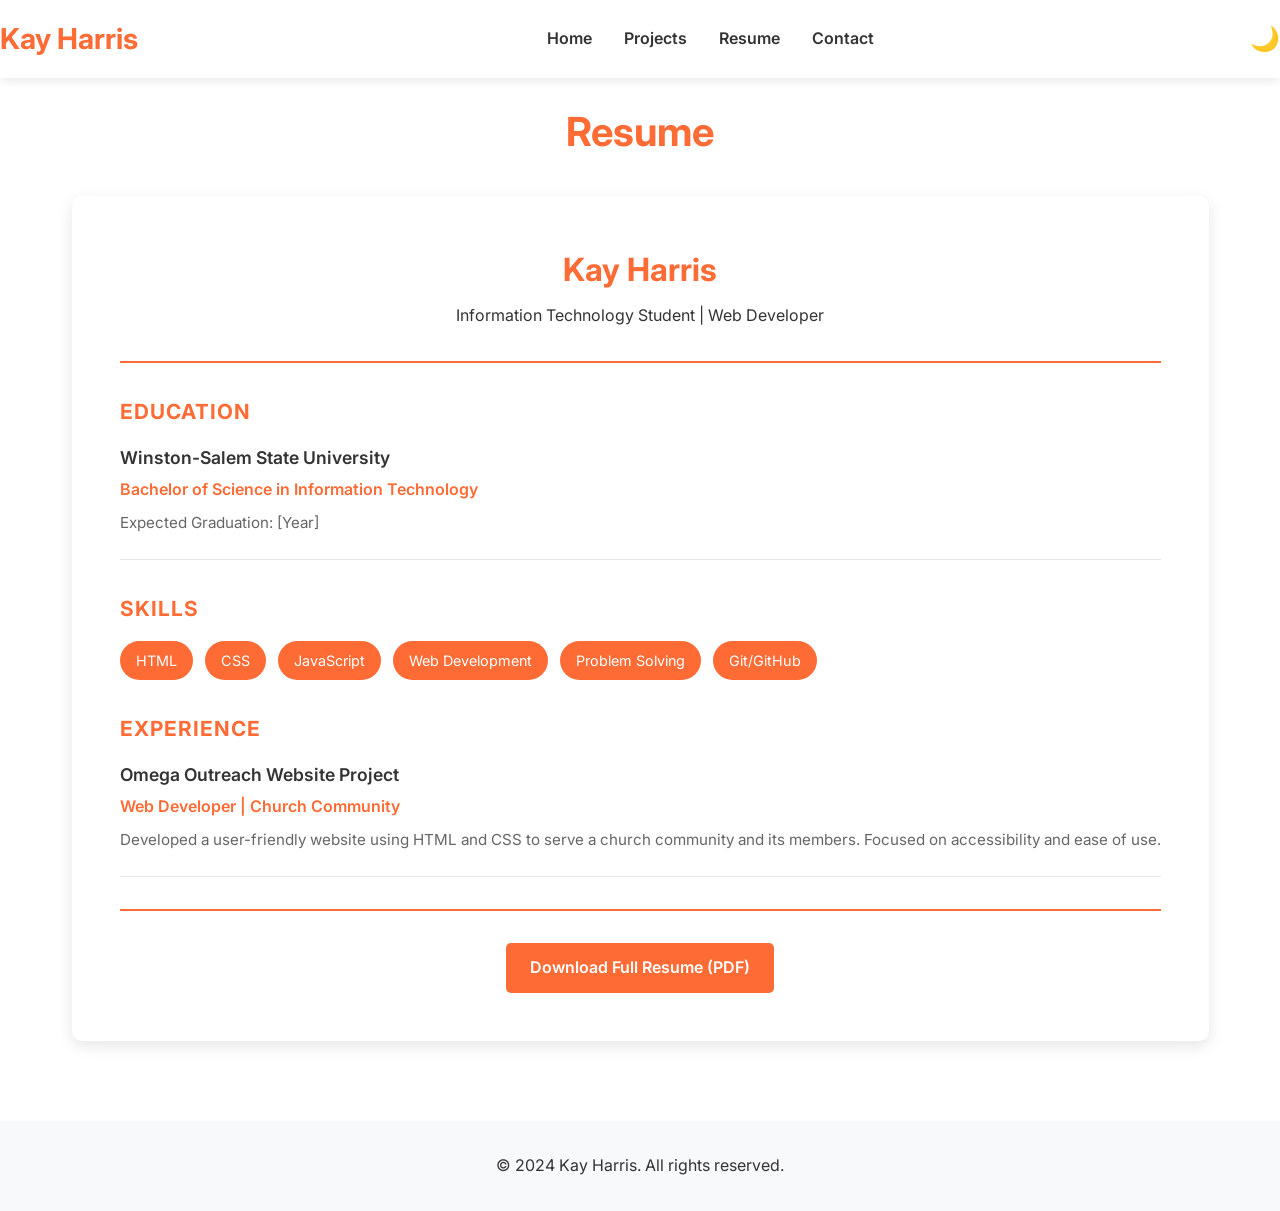
==== resume.html @ 644b4ab5 "Initial portfolio commit: multipage website with hero section, projects, resume, and contact pages" ====
<!DOCTYPE html>
<html lang="en">
<head>
    <meta charset="UTF-8">
    <meta name="viewport" content="width=device-width, initial-scale=1.0">
    <title>Resume - Kay Harris</title>
    <link rel="stylesheet" href="styles.css">
    <link rel="preconnect" href="https://fonts.googleapis.com">
    <link rel="preconnect" href="https://fonts.gstatic.com" crossorigin>
    <link href="https://fonts.googleapis.com/css2?family=Inter:wght@300;400;600;700&display=swap" rel="stylesheet">
</head>
<body>
    <header>
        <nav>
            <div class="nav-container">
                <h1 class="logo">Kay Harris</h1>
                <ul class="nav-links">
                    <li><a href="index.html">Home</a></li>
                    <li><a href="projects.html">Projects</a></li>
                    <li><a href="resume.html">Resume</a></li>
                    <li><a href="contact.html">Contact</a></li>
                </ul>
                <button id="theme-toggle" class="theme-toggle">🌙</button>
            </div>
        </nav>
    </header>

    <main>
        <section class="section">
            <div class="container">
                <h2>Resume</h2>
                
                <div class="resume-container">
                    <div class="resume-header">
                        <h3>Kay Harris</h3>
                        <p>Information Technology Student | Web Developer</p>
                    </div>

                    <div class="resume-section">
                        <h4>Education</h4>
                        <div class="resume-item">
                            <h5>Winston-Salem State University</h5>
                            <p class="resume-meta">Bachelor of Science in Information Technology</p>
                            <p class="resume-details">Expected Graduation: [Year]</p>
                        </div>
                    </div>

                    <div class="resume-section">
                        <h4>Skills</h4>
                        <div class="skills-list">
                            <span class="skill-tag">HTML</span>
                            <span class="skill-tag">CSS</span>
                            <span class="skill-tag">JavaScript</span>
                            <span class="skill-tag">Web Development</span>
                            <span class="skill-tag">Problem Solving</span>
                            <span class="skill-tag">Git/GitHub</span>
                        </div>
                    </div>

                    <div class="resume-section">
                        <h4>Experience</h4>
                        <div class="resume-item">
                            <h5>Omega Outreach Website Project</h5>
                            <p class="resume-meta">Web Developer | Church Community</p>
                            <p class="resume-details">Developed a user-friendly website using HTML and CSS to serve a church community and its members. Focused on accessibility and ease of use.</p>
                        </div>
                    </div>

                    <div class="resume-cta">
                        <a href="/Users/kharris/Downloads/KHarrisResume1025.pdf" download class="btn-primary">Download Full Resume (PDF)</a>
                    </div>
                </div>
            </div>
        </section>
    </main>

    <footer>
        <div class="container">
            <p>&copy; 2024 Kay Harris. All rights reserved.</p>
        </div>
    </footer>

    <script src="script.js"></script>
</body>
</html>
---- styles.css ----
/* CSS Variables for Themes */
:root {
    --primary-color: #FF6B35; /* Rich Orange */
    --bg-color: #ffffff;
    --text-color: #333333;
    --secondary-bg: #f8f9fa;
    --card-bg: #ffffff;
    --shadow: rgba(0, 0, 0, 0.1);
    --transition: all 0.3s ease;
}

[data-theme="dark"] {
    --bg-color: #1a1a1a;
    --text-color: #ffffff;
    --secondary-bg: #2d2d2d;
    --card-bg: #333333;
    --shadow: rgba(255, 255, 255, 0.1);
}

/* Reset and Base Styles */
* {
    margin: 0;
    padding: 0;
    box-sizing: border-box;
}

body {
    font-family: 'Inter', sans-serif;
    line-height: 1.6;
    color: var(--text-color);
    background-color: var(--bg-color);
    transition: var(--transition);
}

.container {
    max-width: 1200px;
    margin: 0 auto;
    padding: 0 20px;
}

/* Header and Navigation */
header {
    position: fixed;
    top: 0;
    width: 100%;
    background-color: var(--bg-color);
    box-shadow: 0 2px 10px var(--shadow);
    z-index: 1000;
    transition: var(--transition);
}

.nav-container {
    display: flex;
    justify-content: space-between;
    align-items: center;
    padding: 1rem 0;
}

.logo {
    font-size: 1.8rem;
    font-weight: 700;
    color: var(--primary-color);
}

.nav-links {
    display: flex;
    list-style: none;
}

.nav-links li {
    margin-left: 2rem;
}

.nav-links a {
    text-decoration: none;
    color: var(--text-color);
    font-weight: 600;
    transition: var(--transition);
}

.nav-links a:hover {
    color: var(--primary-color);
}

.theme-toggle {
    background: none;
    border: none;
    font-size: 1.5rem;
    cursor: pointer;
    transition: var(--transition);
}

/* Sections */
.section {
    padding: 100px 0 80px;
    min-height: 100vh;
    display: flex;
    align-items: center;
}

.section h2 {
    font-size: 2.5rem;
    margin-bottom: 2rem;
    color: var(--primary-color);
    text-align: center;
    animation: fadeInUp 1s ease-out;
}

@keyframes fadeInUp {
    from {
        opacity: 0;
        transform: translateY(30px);
    }
    to {
        opacity: 1;
        transform: translateY(0);
    }
}

/* About Section */
.intro {
    font-size: 1.2rem;
    text-align: center;
    margin-bottom: 3rem;
    animation: fadeInUp 1s ease-out 0.2s both;
}

.about-content {
    display: flex;
    align-items: center;
    gap: 3rem;
    animation: fadeInUp 1s ease-out 0.4s both;
}

.about-text {
    flex: 1;
}

.github-link {
    display: inline-block;
    margin-top: 1rem;
    padding: 0.5rem 1rem;
    background-color: var(--primary-color);
    color: white;
    text-decoration: none;
    border-radius: 5px;
    transition: var(--transition);
}

.github-link:hover {
    background-color: #e55a2b;
    transform: translateY(-2px);
}

.about-image {
    flex: 1;
    text-align: center;
}

.profile-photo {
    width: 220px;
    height: 220px;
    object-fit: cover;
    border-radius: 50%;
    border: 6px solid rgba(255, 107, 53, 0.2);
    box-shadow: 0 20px 40px rgba(0, 0, 0, 0.12);
    animation: bounceIn 1s ease-out 0.6s both;
}

.placeholder-image {
    width: 200px;
    height: 200px;
    background-color: var(--primary-color);
    color: white;
    display: flex;
    align-items: center;
    justify-content: center;
    font-size: 3rem;
    font-weight: 700;
    border-radius: 50%;
    margin: 0 auto;
    animation: bounceIn 1s ease-out 0.6s both;
}

@keyframes bounceIn {
    0% {
        opacity: 0;
        transform: scale(0.3);
    }
    50% {
        opacity: 1;
        transform: scale(1.05);
    }
    70% {
        transform: scale(0.9);
    }
    100% {
        opacity: 1;
        transform: scale(1);
    }
}

/* Projects Section */
.projects-grid {
    display: grid;
    grid-template-columns: repeat(auto-fit, minmax(300px, 1fr));
    gap: 2rem;
    animation: fadeInUp 1s ease-out 0.2s both;
}

.project-card {
    background-color: var(--card-bg);
    padding: 2rem;
    border-radius: 10px;
    box-shadow: 0 5px 15px var(--shadow);
    transition: var(--transition);
    animation: slideInUp 0.8s ease-out both;
}

.project-card:nth-child(1) { animation-delay: 0.1s; }
.project-card:nth-child(2) { animation-delay: 0.2s; }
.project-card:nth-child(3) { animation-delay: 0.3s; }

@keyframes slideInUp {
    from {
        opacity: 0;
        transform: translateY(50px);
    }
    to {
        opacity: 1;
        transform: translateY(0);
    }
}

.project-card:hover {
    transform: translateY(-10px);
    box-shadow: 0 10px 25px var(--shadow);
}

.project-card h3 {
    color: var(--primary-color);
    margin-bottom: 1rem;
}

.project-card .tech {
    font-weight: 600;
    margin-bottom: 1rem;
    color: #666;
}

.project-link {
    display: inline-block;
    padding: 0.5rem 1rem;
    background-color: var(--primary-color);
    color: white;
    text-decoration: none;
    border-radius: 5px;
    transition: var(--transition);
}

.project-link:hover {
    background-color: #e55a2b;
}

/* Resume Section */
.resume-placeholder {
    text-align: center;
    padding: 3rem;
    background-color: var(--secondary-bg);
    border-radius: 10px;
    animation: fadeInUp 1s ease-out 0.2s both;
}

.resume-btn {
    padding: 1rem 2rem;
    background-color: var(--primary-color);
    color: white;
    border: none;
    border-radius: 5px;
    font-size: 1rem;
    cursor: pointer;
    transition: var(--transition);
    margin-top: 1rem;
}

.resume-btn:hover {
    background-color: #e55a2b;
    transform: scale(1.05);
}

/* Contact Section */
.contact-info {
    text-align: center;
    animation: fadeInUp 1s ease-out 0.2s both;
}

.contact-link {
    display: inline-block;
    margin: 1rem;
    padding: 0.5rem 1rem;
    background-color: var(--primary-color);
    color: white;
    text-decoration: none;
    border-radius: 5px;
    transition: var(--transition);
}

.contact-link:hover {
    background-color: #e55a2b;
}

/* Footer */
footer {
    background-color: var(--secondary-bg);
    padding: 2rem 0;
    text-align: center;
}

/* Responsive Design */
@media (max-width: 768px) {
    .nav-container {
        flex-direction: column;
        gap: 1rem;
    }

    .nav-links {
        margin-top: 1rem;
    }

    .nav-links li {
        margin-left: 1rem;
    }

    .about-content {
        flex-direction: column;
        text-align: center;
    }

    .section h2 {
        font-size: 2rem;
    }
}

/* Hero Section */
.hero-section {
    min-height: 100vh;
    background: linear-gradient(135deg, var(--secondary-bg) 0%, var(--bg-color) 100%);
    display: flex;
    align-items: center;
    justify-content: center;
    padding-top: 80px;
}

.hero-content {
    text-align: center;
    animation: fadeInUp 0.8s ease-out;
}

.hero-title {
    font-size: 4rem;
    font-weight: 700;
    color: var(--primary-color);
    margin-bottom: 1rem;
    animation: fadeInUp 0.8s ease-out 0.1s both;
}

.hero-subtitle {
    font-size: 1.5rem;
    font-weight: 600;
    margin-bottom: 1rem;
    animation: fadeInUp 0.8s ease-out 0.2s both;
}

.hero-description {
    font-size: 1.2rem;
    color: #666;
    margin-bottom: 2rem;
    animation: fadeInUp 0.8s ease-out 0.3s both;
}

.hero-buttons {
    display: flex;
    gap: 1rem;
    justify-content: center;
    animation: fadeInUp 0.8s ease-out 0.4s both;
}

/* Buttons */
.btn-primary,
.btn-secondary {
    padding: 0.75rem 1.5rem;
    border: none;
    border-radius: 5px;
    font-size: 1rem;
    font-weight: 600;
    cursor: pointer;
    text-decoration: none;
    display: inline-block;
    transition: var(--transition);
}

.btn-primary {
    background-color: var(--primary-color);
    color: white;
}

.btn-primary:hover {
    background-color: #e55a2b;
    transform: translateY(-2px);
    box-shadow: 0 5px 15px rgba(255, 107, 53, 0.3);
}

.btn-secondary {
    background-color: transparent;
    color: var(--primary-color);
    border: 2px solid var(--primary-color);
}

.btn-secondary:hover {
    background-color: var(--primary-color);
    color: white;
    transform: translateY(-2px);
}

/* Project Links */
.project-links {
    margin-top: 1.5rem;
}

.projects-cta {
    text-align: center;
    margin-top: 4rem;
    padding: 2rem;
    background-color: var(--secondary-bg);
    border-radius: 10px;
    animation: fadeInUp 1s ease-out both;
}

.projects-cta h3 {
    color: var(--primary-color);
    margin-bottom: 1rem;
}

/* Resume Styles */
.resume-container {
    background-color: var(--card-bg);
    padding: 3rem;
    border-radius: 10px;
    box-shadow: 0 5px 15px var(--shadow);
    animation: fadeInUp 0.8s ease-out 0.2s both;
}

.resume-header {
    text-align: center;
    margin-bottom: 2rem;
    border-bottom: 2px solid var(--primary-color);
    padding-bottom: 2rem;
}

.resume-header h3 {
    font-size: 2rem;
    color: var(--primary-color);
    margin-bottom: 0.5rem;
}

.resume-section {
    margin-bottom: 2rem;
}

.resume-section h4 {
    font-size: 1.3rem;
    color: var(--primary-color);
    margin-bottom: 1rem;
    text-transform: uppercase;
    letter-spacing: 1px;
}

.resume-item {
    margin-bottom: 1.5rem;
    padding-bottom: 1.5rem;
    border-bottom: 1px solid rgba(0, 0, 0, 0.1);
}

.resume-item h5 {
    font-size: 1.1rem;
    font-weight: 600;
    margin-bottom: 0.3rem;
}

.resume-meta {
    color: var(--primary-color);
    font-weight: 600;
    margin-bottom: 0.5rem;
}

.resume-details {
    color: #666;
    font-size: 0.95rem;
}

.skills-list {
    display: flex;
    flex-wrap: wrap;
    gap: 0.75rem;
}

.skill-tag {
    background-color: var(--primary-color);
    color: white;
    padding: 0.5rem 1rem;
    border-radius: 20px;
    font-size: 0.9rem;
    display: inline-block;
}

.resume-cta {
    text-align: center;
    margin-top: 2rem;
    padding-top: 2rem;
    border-top: 2px solid var(--primary-color);
}

/* Contact Styles */
.contact-container {
    display: grid;
    grid-template-columns: 1fr 1fr;
    gap: 3rem;
    animation: fadeInUp 0.8s ease-out 0.2s both;
}

.contact-info {
    text-align: left;
}

.contact-item {
    margin-bottom: 2rem;
    padding: 1.5rem;
    background-color: var(--card-bg);
    border-radius: 8px;
    border-left: 4px solid var(--primary-color);
    box-shadow: 0 2px 10px var(--shadow);
}

.contact-item h4 {
    color: var(--primary-color);
    margin-bottom: 0.5rem;
    font-size: 1.1rem;
}

.contact-item a {
    color: var(--text-color);
    text-decoration: none;
    transition: var(--transition);
}

.contact-item a:hover {
    color: var(--primary-color);
}

/* Contact Form */
.contact-form-section {
    background-color: var(--card-bg);
    padding: 2rem;
    border-radius: 10px;
    box-shadow: 0 5px 15px var(--shadow);
}

.contact-form-section h3 {
    color: var(--primary-color);
    margin-bottom: 1.5rem;
}

.form-group {
    margin-bottom: 1.5rem;
}

.form-group label {
    display: block;
    margin-bottom: 0.5rem;
    font-weight: 600;
    color: var(--text-color);
}

.form-group input,
.form-group textarea {
    width: 100%;
    padding: 0.75rem;
    border: 2px solid rgba(0, 0, 0, 0.1);
    border-radius: 5px;
    font-family: 'Inter', sans-serif;
    font-size: 1rem;
    color: var(--text-color);
    background-color: var(--bg-color);
    transition: var(--transition);
}

.form-group input:focus,
.form-group textarea:focus {
    outline: none;
    border-color: var(--primary-color);
    box-shadow: 0 0 0 3px rgba(255, 107, 53, 0.1);
}

/* Responsive Multi-page */
@media (max-width: 768px) {
    .hero-title {
        font-size: 2.5rem;
    }

    .hero-subtitle {
        font-size: 1.2rem;
    }

    .hero-buttons {
        flex-direction: column;
        align-items: center;
    }

    .btn-primary,
    .btn-secondary {
        width: 100%;
    }

    .contact-container {
        grid-template-columns: 1fr;
    }

    .resume-container {
        padding: 1.5rem;
    }
}
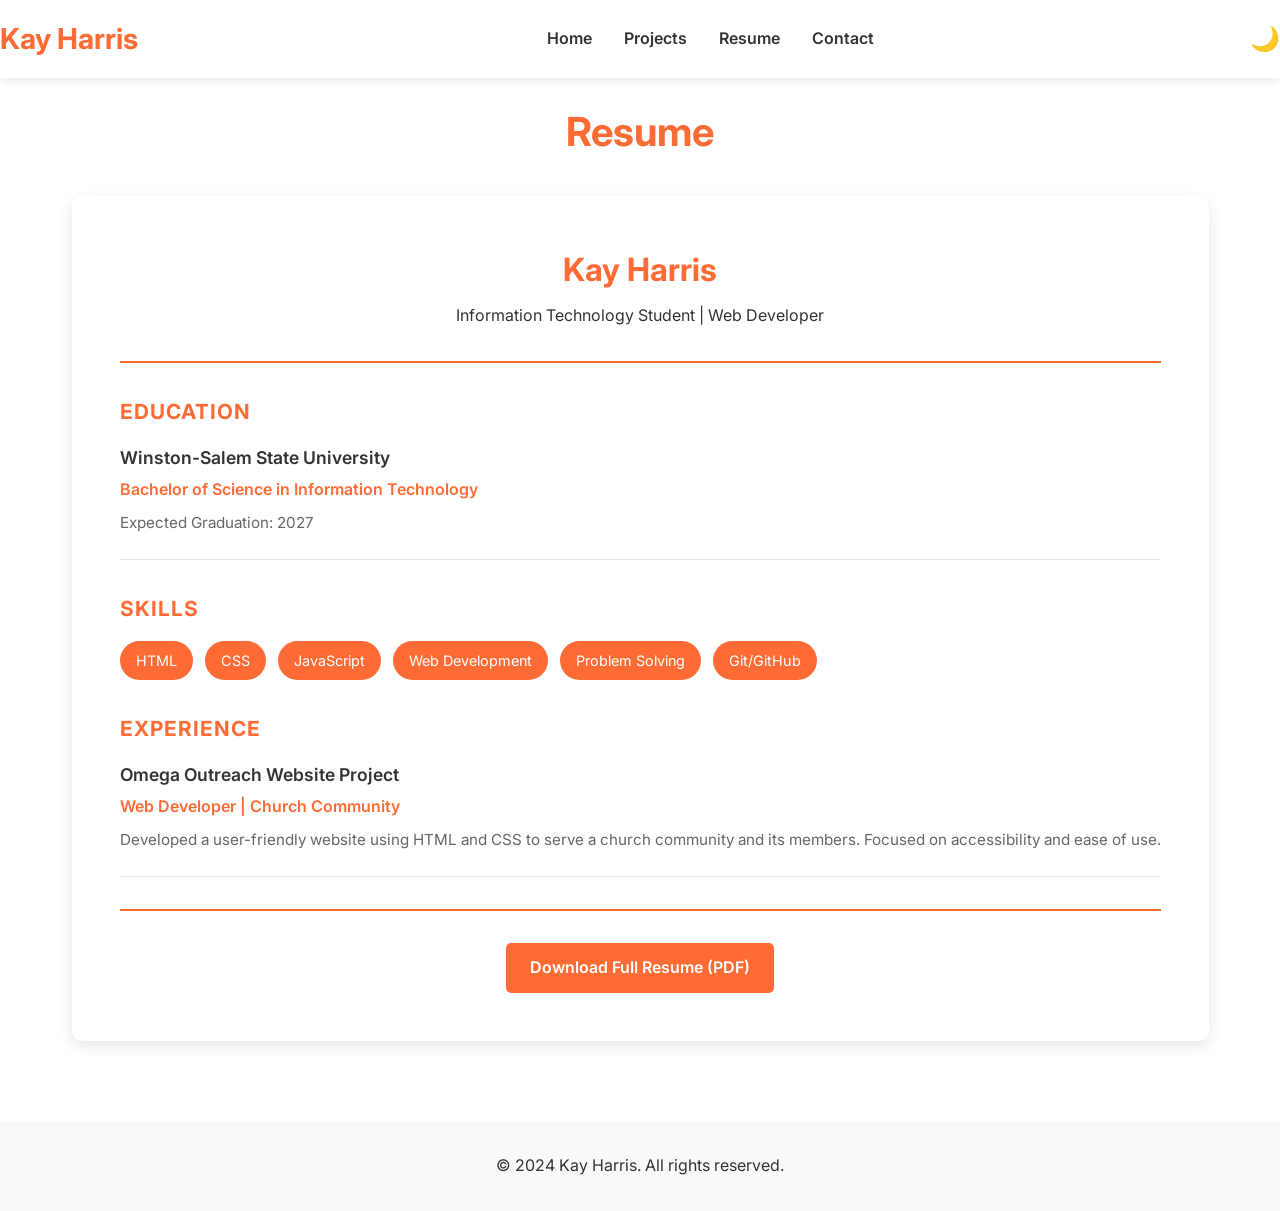
==== commit 27617628: "Update expected graduation year to 2027" ====
--- a/resume.html
+++ b/resume.html
@@ -41,7 +41,7 @@
                         <div class="resume-item">
                             <h5>Winston-Salem State University</h5>
                             <p class="resume-meta">Bachelor of Science in Information Technology</p>
-                            <p class="resume-details">Expected Graduation: [Year]</p>
+                            <p class="resume-details">Expected Graduation: 2027</p>
                         </div>
                     </div>
 
@@ -82,4 +82,4 @@
 
     <script src="script.js"></script>
 </body>
-</html>+</html>
